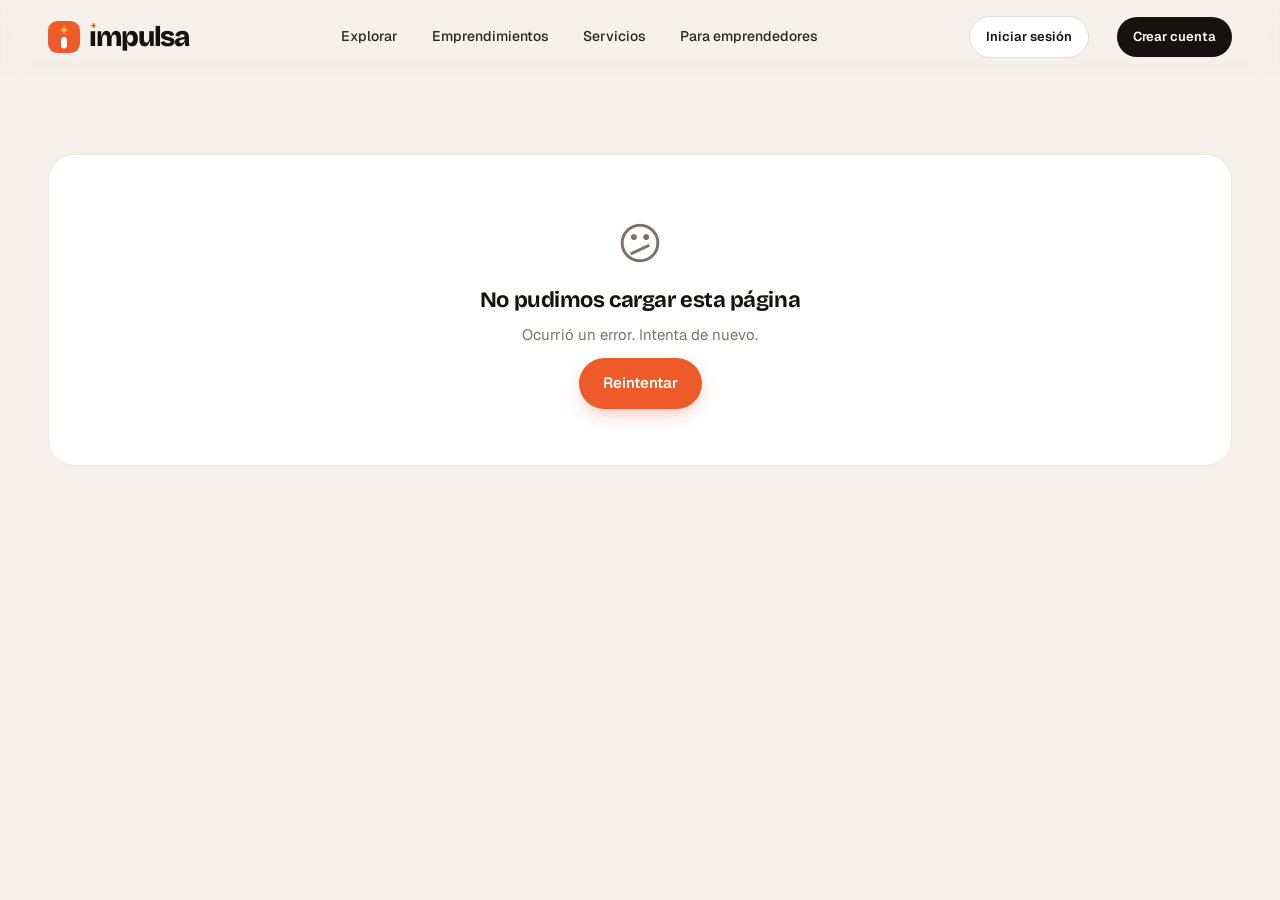
==== frontend/index.html @ 8d98578b "Impulsa: backend FastAPI, frontend y despliegue en Render API en /api, frontend servido por el mismo" ====
<!doctype html>
<html lang="es">
<head>
<meta charset="utf-8">
<meta name="viewport" content="width=device-width, initial-scale=1">
<title>Impulsa · Lo que buscas, hecho cerca de ti</title>
<meta name="description" content="Impulsa reúne a los emprendedores de Ocaña en un solo lugar. Dile a la IA lo que necesitas y te mostramos quién lo tiene.">
<meta name="theme-color" content="#F6F1EA">
<link rel="icon" href="data:image/svg+xml,%3Csvg xmlns='http://www.w3.org/2000/svg' viewBox='0 0 64 64'%3E%3Crect width='64' height='64' rx='19' fill='%23EF5A2A'/%3E%3Crect x='26' y='32' width='12' height='23' rx='6' fill='%23fff'/%3E%3Cpath d='M32 8C33 14.5 35.5 17 42 18 35.5 19 33 21.5 32 28 31 21.5 28.5 19 22 18 28.5 17 31 14.5 32 8Z' fill='%23F4B73F'/%3E%3C/svg%3E">
<link rel="preconnect" href="https://fonts.googleapis.com">
<link rel="preconnect" href="https://fonts.gstatic.com" crossorigin>
<link href="https://fonts.googleapis.com/css2?family=Bricolage+Grotesque:opsz,wght@12..96,600;12..96,700;12..96,800&family=Geist:wght@400;500;600;700&family=Instrument+Serif:ital@0;1&display=swap" rel="stylesheet">
<link rel="stylesheet" href="css/app.css">
</head>
<body>
<div id="app"><div class="cargando-inicial"><div class="pulso"></div></div></div>
<div id="capa"></div>
<div id="avisos"></div>
<script type="module" src="js/app.js"></script>
</body>
</html>
---- frontend/css/app.css ----
/* Impulsa 2.0 — sistema de diseño */
:root{
  --ink:#16120F;--char:#2A2420;--noche:#1C1714;--cream:#F6F1EA;--bone:#FBF8F3;--white:#fff;--sand:#E7DDD0;--line:#EFE7DC;--stone:#7D7268;
  --brasa:#EF5A2A;--brasaD:#C8431B;--brasaS:#FDE6DC;--oro:#F4B73F;--oroS:#FDF1D6;--salvia:#3E7B5E;--salviaS:#E3EFE8;--wa:#25D366;--waD:#0F8A45;
  --fd:"Bricolage Grotesque",system-ui,sans-serif;--fs:"Instrument Serif",Georgia,serif;--fb:"Geist",system-ui,-apple-system,"Segoe UI",sans-serif;
  --s1:0 8px 24px -8px rgba(22,18,15,.09);--s2:0 24px 48px -12px rgba(22,18,15,.14),0 2px 6px rgba(22,18,15,.05);
}
*{box-sizing:border-box;margin:0}
html{scroll-behavior:smooth}
body{font-family:var(--fb);color:var(--ink);background:var(--cream);font-size:15px;line-height:1.5;-webkit-font-smoothing:antialiased}
img{display:block;max-width:100%}
a{color:inherit;text-decoration:none}
button{font:inherit;color:inherit;cursor:pointer;border:0;background:none}
input,select,textarea{font:inherit;color:inherit}
h1,h2,h3,h4{font-family:var(--fd);font-weight:700;letter-spacing:-.03em;line-height:1.05}
.d1{font-size:clamp(44px,6.4vw,86px);font-weight:800;letter-spacing:-.045em;line-height:.98}
.d2{font-size:clamp(34px,4.2vw,52px);font-weight:800;letter-spacing:-.035em}
.d3{font-size:clamp(26px,3vw,36px)}
.d4{font-size:22px;letter-spacing:-.02em}
.serif{font-family:var(--fs);font-style:italic;font-weight:400;letter-spacing:-.01em;color:var(--brasa)}
.kick{font-size:12px;font-weight:500;letter-spacing:.12em;text-transform:uppercase;color:var(--brasa)}
.sua{color:var(--stone)}.peq{font-size:13px}.min{font-size:12px}.neg{font-weight:600}
.wrap{max-width:1344px;margin:0 auto;padding:0 48px}
.row{display:flex;align-items:center}.col{display:flex;flex-direction:column}.entre{justify-content:space-between}.fin{align-items:flex-end}.ini{align-items:flex-start}
.g4{gap:4px}.g6{gap:6px}.g8{gap:8px}.g10{gap:10px}.g12{gap:12px}.g16{gap:16px}.g20{gap:20px}.g24{gap:24px}.g32{gap:32px}.g48{gap:48px}
.crece{flex:1;min-width:0}.envuelve{flex-wrap:wrap}.centro{text-align:center}.oculto{display:none!important}
.ic{width:20px;height:20px;flex:none}
.mt8{margin-top:8px}.mt16{margin-top:16px}.mt24{margin-top:24px}.mt32{margin-top:32px}.mt48{margin-top:48px}

/* logo */
.logo{display:inline-flex;align-items:center;gap:9px;font-family:var(--fd);font-weight:800;font-size:28px;letter-spacing:-.04em;line-height:1}
.logo svg{width:32px;height:32px}
.logo .w{position:relative}.logo .w svg{position:absolute;width:.26em;height:.26em;left:.035em;top:-.02em}
.logo.claro{color:var(--cream)}

/* botones y chips */
.btn{display:inline-flex;align-items:center;justify-content:center;gap:9px;padding:14px 24px;border-radius:999px;font-weight:600;font-size:15px;white-space:nowrap;transition:transform .15s,box-shadow .15s,background .15s}
.btn:hover{transform:translateY(-1px)}.btn:active{transform:none}.btn[disabled]{opacity:.55;pointer-events:none}
.btn-p{background:var(--brasa);color:#fff;box-shadow:0 8px 20px -6px rgba(239,90,42,.45)}.btn-p:hover{background:var(--brasaD)}
.btn-wa{background:var(--wa);color:#fff;box-shadow:0 8px 20px -6px rgba(15,138,69,.45)}.btn-wa:hover{background:#1fbd5b}
.btn-d{background:var(--ink);color:#fff}.btn-g{background:#fff;border:1px solid var(--sand)}.btn-g:hover{border-color:var(--ink)}
.btn-s{padding:10px 16px;font-size:13px}.btn-b{width:100%}
.redondo{width:44px;height:44px;border-radius:50%;display:inline-flex;align-items:center;justify-content:center;background:#fff;border:1px solid var(--line);flex:none;position:relative;transition:border-color .15s}
.redondo:hover{border-color:var(--ink)}
.chip{display:inline-flex;align-items:center;gap:6px;padding:7px 13px;border-radius:999px;font-size:13px;font-weight:500;background:#fff;white-space:nowrap}
.chip .ic{width:14px;height:14px}
.chip.borde{border:1px solid var(--sand)}.chip.oro{background:var(--oroS)}.chip.salvia{background:var(--salviaS);color:var(--salvia)}.chip.brasa{background:var(--brasaS);color:var(--brasaD)}
.chip.tinta{background:var(--ink);color:#fff}.chip.crema{background:var(--cream)}.chip.solido{background:var(--brasa);color:#fff}.chip.orof{background:var(--oro)}
button.chip{cursor:pointer;transition:border-color .15s}button.chip.borde:hover{border-color:var(--ink)}
.pill{padding:10px 15px;border-radius:999px;border:1px solid var(--sand);background:#fff;font-size:14px;font-weight:500;display:inline-flex;gap:7px;align-items:center;cursor:pointer;transition:all .15s}
.pill.on{background:var(--ink);color:#fff;border-color:var(--ink)}.pill.on::before{content:"✓";color:var(--oro);font-weight:700}
.card{background:#fff;border:1px solid var(--line);border-radius:26px;padding:24px}
.oscura{background:var(--ink);color:var(--cream);border-color:var(--ink)}

/* formularios */
.campo{display:flex;flex-direction:column;gap:8px;flex:1;min-width:0}
.campo label{font-size:13px;font-weight:500}.campo label b{color:var(--brasa)}
.campo input,.campo select,.campo textarea{height:52px;padding:0 16px;border-radius:14px;border:1px solid var(--sand);background:#fff;outline:none;width:100%;transition:border-color .15s,box-shadow .15s}
.campo textarea{height:auto;padding:14px 16px;resize:vertical;min-height:104px;line-height:1.5}
.campo input:focus,.campo select:focus,.campo textarea:focus{border-color:var(--brasa);box-shadow:0 0 0 3px rgba(239,90,42,.12)}
.campo small{font-size:12px;color:var(--stone)}
.interruptor{width:44px;height:26px;border-radius:13px;background:var(--sand);position:relative;flex:none;transition:background .2s;cursor:pointer}
.interruptor::after{content:"";position:absolute;width:20px;height:20px;border-radius:50%;background:#fff;top:3px;left:3px;transition:left .2s}
.interruptor.on{background:var(--brasa)}.interruptor.on::after{left:21px}
.error{background:var(--brasaS);color:var(--brasaD);padding:12px 16px;border-radius:14px;font-size:14px;font-weight:500}

/* navegación */
.nav{display:flex;align-items:center;gap:28px;padding:16px 48px;position:sticky;top:0;z-index:30;background:rgba(246,241,234,.9);backdrop-filter:blur(12px)}
.nav .enlaces{display:flex;gap:6px;align-items:center}
.nav .enlaces a{padding:10px 14px;border-radius:999px;font-weight:500;font-size:14px;color:var(--char);display:flex;gap:7px;align-items:center}
.nav .enlaces a .ic{width:18px;height:18px}.nav .enlaces a:hover{background:#fff}.nav .enlaces a.on{background:#fff;color:var(--brasa);font-weight:600;box-shadow:inset 0 0 0 1px var(--line)}
.buscador{display:flex;align-items:center;gap:12px;height:52px;padding:0 7px 0 18px;border-radius:999px;background:#fff;border:1px solid var(--line);flex:1;min-width:0;transition:border-color .15s,box-shadow .15s}
.buscador:focus-within{border-color:var(--brasa);box-shadow:0 0 0 3px rgba(239,90,42,.12)}
.buscador input{border:0;outline:0;background:none;flex:1;min-width:0;font-size:15px}
.buscador button{width:38px;height:38px;border-radius:50%;background:var(--brasa);display:flex;align-items:center;justify-content:center;flex:none}
.avatar{width:44px;height:44px;border-radius:50%;background:var(--ink);color:var(--oro);font-family:var(--fd);font-weight:700;display:inline-flex;align-items:center;justify-content:center;flex:none;font-size:15px;background-size:cover;background-position:center}
.punto{position:absolute;top:-3px;right:-3px;min-width:19px;height:19px;border-radius:10px;background:var(--brasa);color:#fff;font-size:10px;font-weight:700;display:flex;align-items:center;justify-content:center;border:2px solid var(--cream);padding:0 4px}
.menu{position:absolute;right:0;top:54px;background:#fff;border:1px solid var(--line);border-radius:18px;box-shadow:var(--s2);padding:8px;min-width:210px;z-index:40}
.menu a,.menu button{display:flex;gap:10px;align-items:center;width:100%;padding:11px 12px;border-radius:12px;font-size:14px;font-weight:500;text-align:left}
.menu a:hover,.menu button:hover{background:var(--cream)}

/* tarjetas de producto y negocio */
.grid{display:grid;gap:20px}.c2{grid-template-columns:repeat(2,1fr)}.c3{grid-template-columns:repeat(3,1fr)}.c4{grid-template-columns:repeat(4,1fr)}.c6{grid-template-columns:repeat(6,1fr)}
.prod{background:#fff;border:1px solid var(--line);border-radius:24px;padding:8px;box-shadow:var(--s1);display:flex;flex-direction:column;transition:transform .2s,box-shadow .2s;position:relative;min-width:0}
.prod:hover{transform:translateY(-3px);box-shadow:var(--s2)}
.foto{border-radius:18px;aspect-ratio:1/.92;background:var(--sand) center/cover;position:relative;overflow:hidden;display:flex;align-items:center;justify-content:center}
.foto img{width:100%;height:100%;object-fit:cover;position:absolute;inset:0}
.ph{background:linear-gradient(140deg,var(--c1,#F6D9C4),var(--c2,#E9A27C));font-size:56px}
.ph span{filter:drop-shadow(0 6px 10px rgba(22,18,15,.18))}
.prod .tag{position:absolute;top:12px;left:12px;z-index:2;background:#fff;padding:6px 11px;border-radius:999px;font-size:12px;font-weight:600;display:flex;gap:5px;align-items:center}
.prod .tag .ic{width:13px;height:13px}.prod .tag.promo{background:var(--brasa);color:#fff}
.prod .fav{position:absolute;top:12px;right:12px;z-index:2;width:36px;height:36px;border-radius:50%;background:#fff;display:flex;align-items:center;justify-content:center}
.prod .fav .ic{width:17px;height:17px}.fav.on .ic{fill:var(--brasa);stroke:var(--brasa)}
.prod .cuerpo{padding:14px 8px 8px;display:flex;flex-direction:column;gap:7px;flex:1}
.prod .neg-n{font-size:12px;color:var(--stone);font-weight:500;display:flex;gap:5px;align-items:center}
.prod h4{font-family:var(--fb);font-weight:600;font-size:16px;letter-spacing:0;line-height:1.3}
.precio{font-family:var(--fd);font-weight:700;font-size:21px;letter-spacing:-.02em}
.antes{font-size:13px;color:var(--stone);text-decoration:line-through;font-weight:400;font-family:var(--fb);margin-left:6px}
.velo{position:absolute;inset:0;background:rgba(22,18,15,.55);display:flex;flex-direction:column;gap:10px;align-items:center;justify-content:center;z-index:1}
.est{display:inline-flex;gap:4px;align-items:center;font-size:13px;font-weight:600}.est .ic{width:14px;height:14px}
.emp{background:#fff;border:1px solid var(--line);border-radius:26px;overflow:hidden;box-shadow:var(--s1);display:flex;flex-direction:column;transition:transform .2s,box-shadow .2s}
.emp:hover{transform:translateY(-3px);box-shadow:var(--s2)}
.emp .portada{height:150px;background:var(--ink) center/cover;position:relative;display:flex;align-items:center;justify-content:center;font-size:64px}
.emp .portada .chip{position:absolute;top:14px;left:14px}
.emp .cuerpo{padding:20px 22px 22px;display:flex;flex-direction:column;gap:13px;flex:1}
.logo-n{width:56px;height:56px;border-radius:50%;background:var(--ink);color:var(--oro);font-family:var(--fd);font-weight:700;font-size:20px;display:flex;align-items:center;justify-content:center;flex:none;background-size:cover;background-position:center}

/* secciones */
.sec{padding:72px 0}.cab{display:flex;justify-content:space-between;align-items:flex-end;gap:24px;margin-bottom:32px;flex-wrap:wrap}
.hero{display:grid;grid-template-columns:1.05fr .95fr;gap:56px;align-items:center;padding:40px 0 88px}
.barra-ia{display:flex;align-items:center;gap:14px;padding:10px 10px 10px 22px;border-radius:22px;background:#fff;border:1px solid var(--line);box-shadow:var(--s2)}
.barra-ia input{border:0;outline:0;flex:1;min-width:0;font-size:17px;background:none}
.compo{position:relative;height:640px}.compo .grande{position:absolute;right:0;top:0;width:86%;height:96%;border-radius:36px;background:var(--sand) center/cover}
.flota{position:absolute;background:#fff;border-radius:22px;box-shadow:var(--s2);padding:16px}
.cifras{background:var(--ink);color:var(--cream)}.cifras .wrap{display:flex;justify-content:space-between;padding-top:40px;padding-bottom:40px;gap:24px;flex-wrap:wrap}
.cifras b{font-family:var(--fd);font-size:44px;letter-spacing:-.03em;display:block;line-height:1.1}
.cat{height:280px;border-radius:24px;padding:20px;display:flex;flex-direction:column;justify-content:flex-end;color:#fff;background:var(--char) center/cover;position:relative;overflow:hidden;transition:transform .2s}
.cat:hover{transform:translateY(-3px)}.cat::before{content:"";position:absolute;inset:0;background:linear-gradient(180deg,rgba(22,18,15,0) 35%,rgba(22,18,15,.8))}
.cat>*{position:relative}.cat .emo{font-size:44px;margin-bottom:auto}
.bento{display:grid;grid-template-columns:2fr 1fr;gap:16px}.bento.inv{grid-template-columns:1fr 2fr}
.bento>div{border-radius:30px;padding:36px;display:flex;flex-direction:column;gap:20px}
.burbuja{padding:12px 16px;border-radius:18px;font-size:14px;max-width:260px;color:#fff}
.pie{background:var(--noche);color:var(--sand);padding:64px 0 36px}
.pie a{display:block;font-size:14px;opacity:.8;padding:5px 0}.pie a:hover{opacity:1}

/* autenticación */
.auth{display:grid;grid-template-columns:minmax(380px,.8fr) 1.2fr;min-height:100vh}
.auth .lado{background:var(--ink);color:var(--cream);padding:48px;display:flex;flex-direction:column;justify-content:space-between;gap:40px;position:sticky;top:0;height:100vh}
.auth .lado.foto-l{background:linear-gradient(180deg,rgba(22,18,15,.1) 30%,rgba(22,18,15,.88)),var(--ink) center/cover;margin:20px;border-radius:32px;height:calc(100vh - 40px)}
.auth .forma{padding:64px clamp(24px,7vw,112px);display:flex;flex-direction:column;justify-content:center;gap:24px}
.paso{display:flex;gap:16px;padding:14px 16px;border-radius:18px;align-items:center}.paso.on{background:rgba(255,255,255,.07)}
.paso i{width:32px;height:32px;border-radius:50%;display:flex;align-items:center;justify-content:center;font-style:normal;font-weight:600;font-size:14px;border:1px solid var(--stone);flex:none}
.paso.on i{background:var(--brasa);border-color:var(--brasa);color:#fff}.paso.ok i{background:var(--salvia);border-color:var(--salvia);color:#fff}
.opcion{border:1px solid var(--line);background:#fff;border-radius:28px;padding:24px;display:flex;flex-direction:column;gap:16px;cursor:pointer;text-align:left;transition:all .2s}
.opcion.on{border:2px solid var(--brasa);box-shadow:var(--s2);padding:23px}
.seg{display:flex;padding:4px;border-radius:999px;background:#fff;border:1px solid var(--line)}
.seg button{flex:1;padding:11px 18px;border-radius:999px;font-weight:600;font-size:14px;display:flex;gap:8px;justify-content:center;align-items:center}.seg button.on{background:var(--ink);color:#fff}

/* cliente */
.pag{padding:24px 0 80px;display:flex;flex-direction:column;gap:56px}
.momento{border-radius:28px;padding:26px;display:flex;flex-direction:column;gap:16px;min-width:0}
.mini{display:flex;gap:12px;align-items:center;padding:10px;border-radius:16px;background:#fff;color:var(--ink)}
.mini .th{width:50px;height:50px;border-radius:12px;background:var(--sand) center/cover;flex:none;display:flex;align-items:center;justify-content:center;font-size:24px}
.entendi{background:var(--ink);color:var(--cream);border-radius:32px;padding:32px;display:grid;grid-template-columns:1fr minmax(0,520px);gap:32px;align-items:center}
.entendi .chip{background:rgba(255,255,255,.1);color:var(--cream)}
.mejor{background:#fff;color:var(--ink);border-radius:28px;display:grid;grid-template-columns:200px 1fr;overflow:hidden}
.filtros{width:280px;flex:none;display:flex;flex-direction:column;gap:22px;position:sticky;top:96px;align-self:flex-start}
.portada-n{min-height:360px;border-radius:36px;padding:36px;display:flex;align-items:flex-end;justify-content:space-between;gap:24px;color:#fff;background:linear-gradient(180deg,rgba(22,18,15,0) 25%,rgba(22,18,15,.86)),var(--ink) center/cover;flex-wrap:wrap}
.tabs{display:inline-flex;gap:6px;padding:6px;border-radius:999px;background:#fff;border:1px solid var(--line);flex-wrap:wrap}
.tabs button,.tabs a{padding:10px 18px;border-radius:999px;font-weight:600;font-size:14px}.tabs .on{background:var(--ink);color:#fff}
.barra{height:8px;border-radius:4px;background:var(--line);overflow:hidden;flex:1}.barra i{display:block;height:100%;border-radius:4px;background:var(--oro)}
.resena{background:var(--bone);border:1px solid var(--line);border-radius:20px;padding:20px;display:flex;flex-direction:column;gap:10px}
.cal{display:grid;grid-template-columns:repeat(7,1fr);gap:8px}
.dia{min-height:100px;border:1px solid var(--line);border-radius:14px;padding:9px;display:flex;flex-direction:column;gap:5px;background:#fff;min-width:0}
.dia.fuera{background:var(--bone);color:var(--sand)}.dia.sel{background:var(--brasaS);border-color:var(--brasa)}
.dia b{width:28px;height:28px;border-radius:50%;display:flex;align-items:center;justify-content:center;font-size:13px;font-weight:600}.dia.hoy b{background:var(--ink);color:#fff}
.ev{font-size:11px;font-weight:500;padding:4px 7px;border-radius:7px;background:var(--brasa);color:#fff;overflow:hidden;text-overflow:ellipsis;white-space:nowrap;cursor:pointer}
.ev.sug{background:var(--oroS);color:var(--char);border:1px dashed var(--oro)}.ev.compra{background:var(--salviaS);color:var(--salvia)}
.noti{display:flex;gap:12px;padding:16px 22px;cursor:pointer}.noti:hover{background:var(--cream)}.noti.nueva{background:var(--bone)}
.noti .th{width:44px;height:44px;border-radius:14px;background:var(--oroS) center/cover;flex:none;display:flex;align-items:center;justify-content:center}

/* panel del emprendedor */
.panel{display:grid;grid-template-columns:272px 1fr;min-height:100vh}
.lateral{background:var(--ink);color:var(--sand);padding:28px 20px;display:flex;flex-direction:column;gap:24px;position:sticky;top:0;height:100vh;overflow:auto}
.lateral nav a{display:flex;gap:12px;align-items:center;padding:11px 14px;border-radius:14px;font-weight:500;font-size:14px}
.lateral nav a .ic{width:19px;height:19px}.lateral nav a:hover{background:rgba(255,255,255,.06)}.lateral nav a.on{background:var(--brasa);color:#fff;font-weight:600}
.lateral nav a em{margin-left:auto;font-style:normal;font-size:11px;font-weight:700;background:var(--brasa);color:#fff;padding:2px 8px;border-radius:999px}.lateral nav a.on em{background:#fff;color:var(--brasa)}
.principal{padding:36px 40px 64px;display:flex;flex-direction:column;gap:24px;min-width:0}
.kpi{display:flex;flex-direction:column;gap:12px;padding:22px}.kpi b{font-family:var(--fd);font-size:32px;letter-spacing:-.03em;line-height:1}
.barras{display:flex;align-items:flex-end;gap:10px;height:210px}.barras .m{flex:1;display:flex;flex-direction:column;align-items:center;gap:8px;height:100%;justify-content:flex-end;min-width:0}
.barras .par{display:flex;gap:3px;align-items:flex-end;flex:1;width:100%;justify-content:center}.barras .par i{width:42%;max-width:16px;border-radius:5px;min-height:3px;display:block}
.calor{display:grid;grid-template-columns:78px repeat(7,1fr);gap:6px;align-items:center}.calor div.c{height:40px;border-radius:10px;display:flex;align-items:center;justify-content:center;font-size:12px;font-weight:700;color:#fff}
.tabla{width:100%;border-collapse:collapse}.tabla th{font-size:12px;font-weight:500;color:var(--stone);text-align:left;padding:14px 16px;background:var(--bone)}
.tabla td{padding:14px 16px;border-top:1px solid var(--line);font-size:14px;vertical-align:middle}
.th52{width:52px;height:52px;border-radius:14px;background:var(--cream) center/cover;flex:none;display:flex;align-items:center;justify-content:center;font-size:24px}
.sube{border:1.5px dashed var(--sand);border-radius:16px;background:var(--cream) center/cover;height:124px;display:flex;flex-direction:column;gap:6px;align-items:center;justify-content:center;color:var(--stone);font-size:12px;font-weight:500;cursor:pointer;position:relative;overflow:hidden}
.sube input{position:absolute;inset:0;opacity:0;cursor:pointer}.sube .quitar{position:absolute;top:6px;right:6px;width:26px;height:26px;border-radius:50%;background:#fff;color:var(--ink);display:flex;align-items:center;justify-content:center;z-index:2}

/* capas */
#capa:empty{display:none}#capa{position:fixed;inset:0;background:rgba(22,18,15,.55);z-index:60;display:flex;align-items:flex-start;justify-content:center;padding:40px 16px;overflow:auto}
.modal{background:var(--cream);border-radius:32px;padding:32px;width:100%;max-width:600px;display:flex;flex-direction:column;gap:20px;box-shadow:var(--s2);animation:sube .25s}
.cajon{position:fixed;right:16px;top:16px;bottom:16px;width:min(440px,calc(100vw - 32px));background:#fff;border-radius:28px;box-shadow:var(--s2);display:flex;flex-direction:column;overflow:hidden;animation:lado .25s}
#avisos{position:fixed;bottom:24px;left:50%;transform:translateX(-50%);z-index:80;display:flex;flex-direction:column;gap:8px;align-items:center}
.aviso{background:var(--ink);color:#fff;padding:13px 20px;border-radius:999px;font-weight:500;font-size:14px;box-shadow:var(--s2);animation:sube .25s;display:flex;gap:10px;align-items:center}
.aviso.mal{background:var(--brasaD)}
@keyframes sube{from{opacity:0;transform:translateY(12px)}}@keyframes lado{from{opacity:0;transform:translateX(24px)}}
.cargando-inicial{min-height:100vh;display:flex;align-items:center;justify-content:center}
.pulso{width:48px;height:48px;border-radius:15px;background:var(--brasa);animation:late 1s infinite ease-in-out}
@keyframes late{50%{transform:scale(.82);opacity:.6}}
.esq{border-radius:20px;background:linear-gradient(90deg,var(--line),var(--bone),var(--line));background-size:200% 100%;animation:brillo 1.2s infinite linear;min-height:120px}
@keyframes brillo{to{background-position:-200% 0}}
.vacio{padding:56px 24px;text-align:center;display:flex;flex-direction:column;gap:12px;align-items:center;color:var(--stone)}

@media(max-width:1100px){
  .wrap{padding:0 24px}.nav{padding:14px 24px;gap:14px}.c4{grid-template-columns:repeat(2,1fr)}.c6{grid-template-columns:repeat(3,1fr)}.c3{grid-template-columns:repeat(2,1fr)}
  .hero{grid-template-columns:1fr;padding-bottom:56px}.compo{height:480px}.bento,.bento.inv{grid-template-columns:1fr}.entendi{grid-template-columns:1fr}
  .nav .enlaces a span{display:none}.auth{grid-template-columns:1fr}.auth .lado{display:none}
  .panel{grid-template-columns:1fr}.lateral{position:static;height:auto;padding:16px}.lateral nav{display:flex;overflow:auto;gap:4px}.lateral nav a{white-space:nowrap}.lateral .solo-g{display:none}
  .principal{padding:24px 20px 56px}.filtros{display:none}.dos{flex-direction:column}.dos>*{width:100%!important}
}
@media(max-width:640px){
  .c2,.c3{grid-template-columns:1fr}.c6{grid-template-columns:repeat(2,1fr)}.c4{grid-template-columns:repeat(2,1fr);gap:12px}.sec{padding:48px 0}
  .nav .logo .w{display:none}.mejor{grid-template-columns:1fr}.mejor .foto{aspect-ratio:16/9}.dia{min-height:64px;padding:5px}.ev{font-size:9px;padding:2px 4px}.cal{gap:4px}
  .compo .flota{transform:scale(.85);transform-origin:left bottom}.prod h4{font-size:14px}.precio{font-size:17px}.fila-f{flex-direction:column}
}
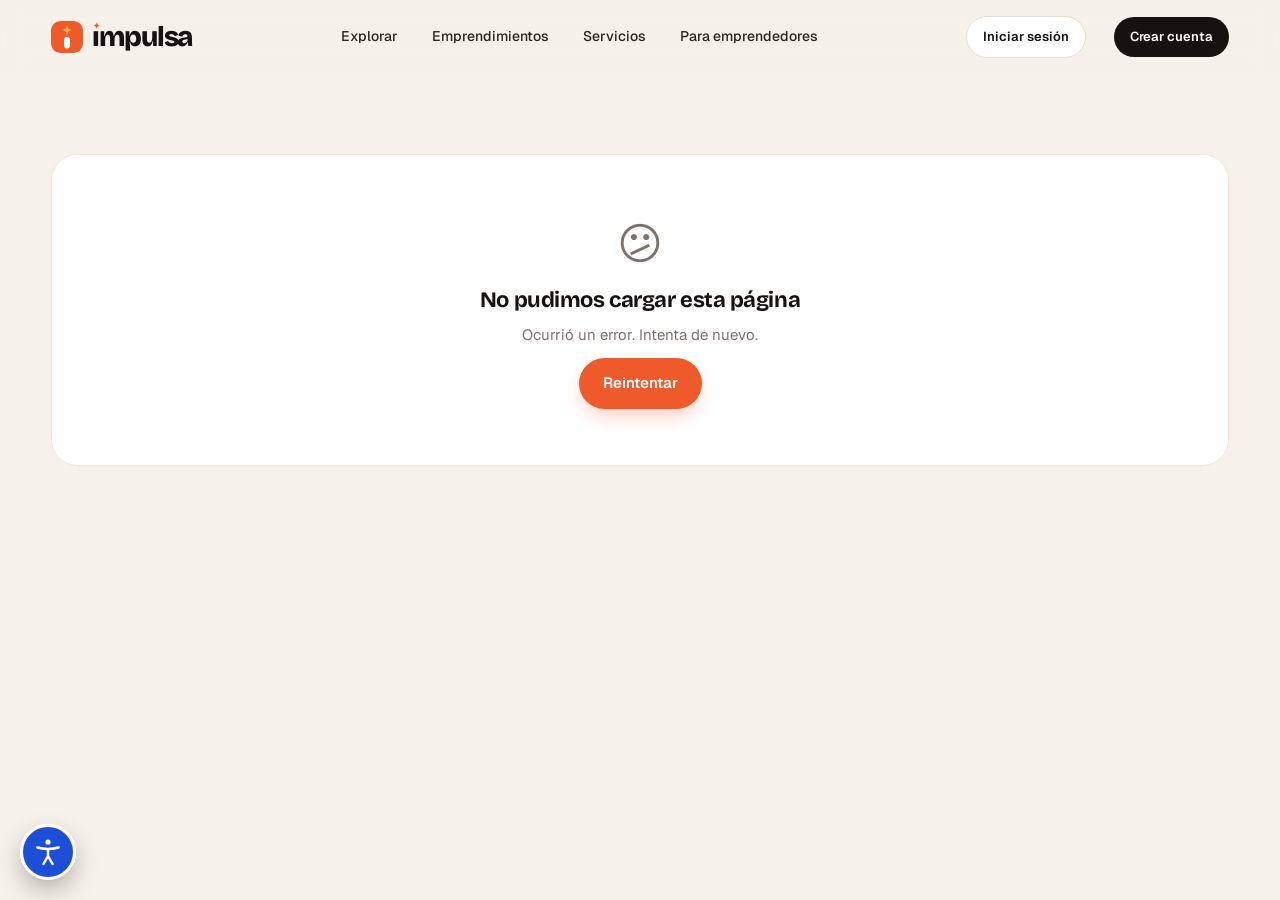
==== commit 963e0556: "Catálogos, panel de administración, pantalla de carga más suave y botón de demo «negocio / emprendim" ====
--- a/frontend/index.html
+++ b/frontend/index.html
@@ -13,7 +13,10 @@
 <link rel="stylesheet" href="css/app.css">
 </head>
 <body>
-<div id="app"><div class="cargando-inicial"><div class="pulso"></div></div></div>
+<div id="app"><div class="cargando-inicial" role="status" aria-live="polite">
+  <svg class="pulso" viewBox="0 0 64 64" aria-hidden="true"><rect width="64" height="64" rx="19" fill="#EF5A2A"/><rect x="26" y="32" width="12" height="23" rx="6" fill="#fff"/><path class="chispa" d="M32 8C33 14.5 35.5 17 42 18 35.5 19 33 21.5 32 28 31 21.5 28.5 19 22 18 28.5 17 31 14.5 32 8Z" fill="#F4B73F"/></svg>
+  <span class="carga-t">Cargando Impulsa…</span><span class="carga-lento">Estamos despertando el servidor. La primera visita del día puede tardar hasta un minuto.</span>
+</div></div>
 <div id="capa"></div>
 <div id="avisos"></div>
 <script type="module" src="js/app.js"></script>
--- a/frontend/css/app.css
+++ b/frontend/css/app.css
@@ -6,7 +6,7 @@
   --s1:0 8px 24px -8px rgba(22,18,15,.09);--s2:0 24px 48px -12px rgba(22,18,15,.14),0 2px 6px rgba(22,18,15,.05);
 }
 *{box-sizing:border-box;margin:0}
-html{scroll-behavior:smooth}
+html{scroll-behavior:smooth}html,body{overflow-x:clip}
 body{font-family:var(--fb);color:var(--ink);background:var(--cream);font-size:15px;line-height:1.5;-webkit-font-smoothing:antialiased}
 img{display:block;max-width:100%}
 a{color:inherit;text-decoration:none}
@@ -20,7 +20,7 @@
 .serif{font-family:var(--fs);font-style:italic;font-weight:400;letter-spacing:-.01em;color:var(--brasa)}
 .kick{font-size:12px;font-weight:500;letter-spacing:.12em;text-transform:uppercase;color:var(--brasa)}
 .sua{color:var(--stone)}.peq{font-size:13px}.min{font-size:12px}.neg{font-weight:600}
-.wrap{max-width:1344px;margin:0 auto;padding:0 48px}
+.wrap{max-width:1440px;margin:0 auto;padding:0 clamp(24px,4vw,72px)}
 .row{display:flex;align-items:center}.col{display:flex;flex-direction:column}.entre{justify-content:space-between}.fin{align-items:flex-end}.ini{align-items:flex-start}
 .g4{gap:4px}.g6{gap:6px}.g8{gap:8px}.g10{gap:10px}.g12{gap:12px}.g16{gap:16px}.g20{gap:20px}.g24{gap:24px}.g32{gap:32px}.g48{gap:48px}
 .crece{flex:1;min-width:0}.envuelve{flex-wrap:wrap}.centro{text-align:center}.oculto{display:none!important}
@@ -65,7 +65,7 @@
 .error{background:var(--brasaS);color:var(--brasaD);padding:12px 16px;border-radius:14px;font-size:14px;font-weight:500}
 
 /* navegación */
-.nav{display:flex;align-items:center;gap:28px;padding:16px 48px;position:sticky;top:0;z-index:30;background:rgba(246,241,234,.9);backdrop-filter:blur(12px)}
+.nav{display:flex;align-items:center;gap:28px;padding:16px clamp(24px,4vw,72px);position:sticky;top:0;z-index:30;background:rgba(246,241,234,.9);backdrop-filter:blur(12px)}
 .nav .enlaces{display:flex;gap:6px;align-items:center}
 .nav .enlaces a{padding:10px 14px;border-radius:999px;font-weight:500;font-size:14px;color:var(--char);display:flex;gap:7px;align-items:center}
 .nav .enlaces a .ic{width:18px;height:18px}.nav .enlaces a:hover{background:#fff}.nav .enlaces a.on{background:#fff;color:var(--brasa);font-weight:600;box-shadow:inset 0 0 0 1px var(--line)}
@@ -106,8 +106,8 @@
 .logo-n{width:56px;height:56px;border-radius:50%;background:var(--ink);color:var(--oro);font-family:var(--fd);font-weight:700;font-size:20px;display:flex;align-items:center;justify-content:center;flex:none;background-size:cover;background-position:center}
 
 /* secciones */
-.sec{padding:72px 0}.cab{display:flex;justify-content:space-between;align-items:flex-end;gap:24px;margin-bottom:32px;flex-wrap:wrap}
-.hero{display:grid;grid-template-columns:1.05fr .95fr;gap:56px;align-items:center;padding:40px 0 88px}
+.sec{padding-top:72px;padding-bottom:72px}.cab{display:flex;justify-content:space-between;align-items:flex-end;gap:24px;margin-bottom:32px;flex-wrap:wrap}
+.hero{display:grid;grid-template-columns:1.05fr .95fr;gap:56px;align-items:center;padding-top:40px;padding-bottom:88px}
 .barra-ia{display:flex;align-items:center;gap:14px;padding:10px 10px 10px 22px;border-radius:22px;background:#fff;border:1px solid var(--line);box-shadow:var(--s2)}
 .barra-ia input{border:0;outline:0;flex:1;min-width:0;font-size:17px;background:none}
 .compo{position:relative;height:640px}.compo .grande{position:absolute;right:0;top:0;width:86%;height:96%;border-radius:36px;background:var(--sand) center/cover}
@@ -184,22 +184,102 @@
 .aviso{background:var(--ink);color:#fff;padding:13px 20px;border-radius:999px;font-weight:500;font-size:14px;box-shadow:var(--s2);animation:sube .25s;display:flex;gap:10px;align-items:center}
 .aviso.mal{background:var(--brasaD)}
 @keyframes sube{from{opacity:0;transform:translateY(12px)}}@keyframes lado{from{opacity:0;transform:translateX(24px)}}
-.cargando-inicial{min-height:100vh;display:flex;align-items:center;justify-content:center}
-.pulso{width:48px;height:48px;border-radius:15px;background:var(--brasa);animation:late 1s infinite ease-in-out}
-@keyframes late{50%{transform:scale(.82);opacity:.6}}
+.cargando-inicial{min-height:100vh;display:flex;flex-direction:column;gap:18px;align-items:center;justify-content:center;padding:24px;text-align:center}
+.pulso{width:64px;height:64px;animation:respira 2.6s cubic-bezier(.45,0,.55,1) infinite;filter:drop-shadow(0 12px 22px rgba(239,90,42,.28))}
+.pulso .chispa{transform-origin:32px 18px;animation:chispa 2.6s cubic-bezier(.45,0,.55,1) infinite}
+@keyframes respira{0%,100%{transform:translateY(0) scale(1)}50%{transform:translateY(-8px) scale(1.04)}}
+@keyframes chispa{0%,100%{transform:scale(1) rotate(0)}50%{transform:scale(1.18) rotate(20deg)}}
+.carga-t{font-weight:600;font-size:15px;color:var(--char);opacity:0;animation:aparece .6s ease 1.2s forwards}
+.carga-lento{max-width:300px;font-size:13px;color:var(--stone);opacity:0;animation:aparece .8s ease 6s forwards}
+@keyframes aparece{to{opacity:1}}
 .esq{border-radius:20px;background:linear-gradient(90deg,var(--line),var(--bone),var(--line));background-size:200% 100%;animation:brillo 1.2s infinite linear;min-height:120px}
 @keyframes brillo{to{background-position:-200% 0}}
 .vacio{padding:56px 24px;text-align:center;display:flex;flex-direction:column;gap:12px;align-items:center;color:var(--stone)}
 
 @media(max-width:1100px){
-  .wrap{padding:0 24px}.nav{padding:14px 24px;gap:14px}.c4{grid-template-columns:repeat(2,1fr)}.c6{grid-template-columns:repeat(3,1fr)}.c3{grid-template-columns:repeat(2,1fr)}
-  .hero{grid-template-columns:1fr;padding-bottom:56px}.compo{height:480px}.bento,.bento.inv{grid-template-columns:1fr}.entendi{grid-template-columns:1fr}
-  .nav .enlaces a span{display:none}.auth{grid-template-columns:1fr}.auth .lado{display:none}
+  .nav{padding:14px 24px;gap:14px}.c4{grid-template-columns:repeat(2,1fr)}.c6{grid-template-columns:repeat(3,1fr)}.c3{grid-template-columns:repeat(2,1fr)}
+  .hero{grid-template-columns:minmax(0,1fr);padding-bottom:56px;gap:40px}.hero>*,.bento>*,.entendi>*,.panel>*,.grid>*{min-width:0}.compo{height:480px}.bento,.bento.inv{grid-template-columns:1fr}.entendi{grid-template-columns:1fr}
+  .nav .enlaces a span{display:none}.nav .enlaces a:not(:has(.ic)){display:none}.nav>.enlaces:empty{display:none}.auth{grid-template-columns:1fr}.auth .lado{display:none}
   .panel{grid-template-columns:1fr}.lateral{position:static;height:auto;padding:16px}.lateral nav{display:flex;overflow:auto;gap:4px}.lateral nav a{white-space:nowrap}.lateral .solo-g{display:none}
   .principal{padding:24px 20px 56px}.filtros{display:none}.dos{flex-direction:column}.dos>*{width:100%!important}
 }
+.caja-cta{border-radius:40px;padding:clamp(24px,5vw,56px)}.caja-temp{border-radius:36px;padding:clamp(22px,4vw,44px)}
 @media(max-width:640px){
-  .c2,.c3{grid-template-columns:1fr}.c6{grid-template-columns:repeat(2,1fr)}.c4{grid-template-columns:repeat(2,1fr);gap:12px}.sec{padding:48px 0}
+  .caja-cta,.caja-temp{border-radius:28px;gap:28px}.caja-cta .d2{font-size:clamp(28px,8.5vw,34px)}
+  .c2,.c3{grid-template-columns:1fr}.c6{grid-template-columns:repeat(2,1fr)}.c4{grid-template-columns:repeat(2,1fr);gap:12px}.sec{padding-top:48px;padding-bottom:48px}
+  .barra-ia{flex-wrap:wrap;padding:14px}.barra-ia input{flex-basis:70%}.barra-ia .btn{width:100%}.nav .btn-s{padding-left:14px;padding-right:14px}
   .nav .logo .w{display:none}.mejor{grid-template-columns:1fr}.mejor .foto{aspect-ratio:16/9}.dia{min-height:64px;padding:5px}.ev{font-size:9px;padding:2px 4px}.cal{gap:4px}
   .compo .flota{transform:scale(.85);transform-origin:left bottom}.prod h4{font-size:14px}.precio{font-size:17px}.fila-f{flex-direction:column}
 }
+
+/* ---------- Accesibilidad */
+:focus-visible{outline:3px solid var(--brasa);outline-offset:2px;border-radius:6px}
+#app:focus{outline:0}
+#a11y-salto{position:fixed;left:16px;top:-80px;z-index:120;background:var(--ink);color:#fff;padding:12px 18px;border-radius:12px;font-weight:600}
+#a11y-salto:focus{top:16px}
+#app,#capa>*{zoom:var(--a11y-zoom,1)}
+#a11y{position:fixed;left:20px;bottom:20px;z-index:100;font-family:system-ui,-apple-system,"Segoe UI",sans-serif}
+#a11y-btn{width:56px;height:56px;border-radius:50%;background:#1D4ED8;color:#fff;display:grid;place-items:center;box-shadow:0 10px 28px -6px rgba(22,18,15,.45);border:3px solid #fff}
+#a11y-btn svg{width:32px;height:32px}
+#a11y-btn.activo::after{content:"";position:absolute;left:42px;bottom:42px;width:14px;height:14px;border-radius:50%;background:var(--oro);border:2px solid #fff}
+#a11y-panel{position:absolute;left:0;bottom:68px;width:min(340px,calc(100vw - 40px));max-height:calc(100vh - 110px);overflow:auto;background:#fff;color:#16120F;border-radius:22px;box-shadow:0 24px 60px -12px rgba(22,18,15,.4);border:1px solid #E7DDD0;padding:18px;display:flex;flex-direction:column;gap:14px}
+#a11y-panel[hidden]{display:none}
+#a11y-panel header{display:flex;justify-content:space-between;align-items:center}
+#a11y-panel h2{font:700 20px/1.2 var(--fd);letter-spacing:-.02em}
+#a11y-cerrar{width:36px;height:36px;border-radius:50%;background:#F6F1EA;font-size:15px}
+.a11y-tam{display:flex;justify-content:space-between;align-items:center;gap:10px;background:#F6F1EA;padding:12px 14px;border-radius:14px;font-size:14px;font-weight:600}
+.a11y-tam div{display:flex;align-items:center;gap:8px}
+.a11y-tam button{width:44px;height:40px;border-radius:10px;background:#fff;border:1px solid #D8CCBC;font-weight:700;font-size:15px}
+.a11y-tam button:disabled{opacity:.4;cursor:not-allowed}
+.a11y-tam output{min-width:46px;text-align:center;font-size:14px}
+.a11y-lista{display:flex;flex-direction:column;gap:8px}
+.a11y-lista button{display:flex;align-items:center;gap:12px;text-align:left;padding:12px 14px;border-radius:14px;border:1px solid #D8CCBC;background:#fff;min-height:56px}
+.a11y-lista button>svg{width:22px;height:22px;flex:none}
+.a11y-lista button span{flex:1;display:flex;flex-direction:column}
+.a11y-lista b{font-size:14px;font-weight:600}.a11y-lista small{font-size:12px;color:#5C524A}
+.a11y-lista i{flex:none;width:40px;height:24px;border-radius:12px;background:#C9BDAE;position:relative;transition:background .15s}
+.a11y-lista i::after{content:"";position:absolute;left:3px;top:3px;width:18px;height:18px;border-radius:50%;background:#fff;transition:left .15s}
+.a11y-lista button[aria-pressed=true]{border-color:#1D4ED8;background:#EEF3FF}
+.a11y-lista button[aria-pressed=true] i{background:#1D4ED8}.a11y-lista button[aria-pressed=true] i::after{left:19px}
+#a11y-reset{padding:12px;border-radius:999px;background:#16120F;color:#fff;font-weight:600;font-size:14px}
+#a11y-guia{display:none;position:fixed;left:0;right:0;height:4px;margin-top:14px;background:#1D4ED8;opacity:.75;z-index:90;pointer-events:none}
+.a11y-guia #a11y-guia{display:block}
+.a11y-contraste{--stone:#3F3630;--char:#16120F;--sand:#8E8072;--line:#A99C8D;--cream:#fff;--bone:#fff;--brasa:#B4380F;--brasaD:#8F2A08;--brasaS:#FFE9DF;--salvia:#1F5A40;--wa:#0B7A3B;--waD:#075C2B;--oro:#B77700}
+.a11y-contraste #app .sua{color:#3F3630}.a11y-contraste #app .serif{color:#8F2A08}
+.a11y-contraste #app :is(.card,.prod,.emp,input,select,textarea,.chip,.btn-g){border-color:#16120F}
+.a11y-grises :is(#app,#capa){filter:grayscale(1)}
+.a11y-legible :is(#app,#capa) *{font-family:Verdana,Tahoma,Arial,sans-serif!important;letter-spacing:.03em!important;word-spacing:.12em;font-style:normal!important}
+.a11y-legible :is(#app,#capa) :is(p,span,small,li,label,input,textarea){line-height:1.7}
+.a11y-enlaces #app :is(a,button):not(.prod,.portada,.logo,.fav,.redondo,.avatar){text-decoration:underline;text-decoration-thickness:2px;text-underline-offset:3px}
+.a11y-enlaces #app :is(a.prod,a.portada){outline:2px dashed var(--brasa);outline-offset:2px}
+.a11y-quieto *,.a11y-quieto *::before,.a11y-quieto *::after{animation:none!important;transition:none!important;scroll-behavior:auto!important}
+.a11y-cursor,.a11y-cursor *{cursor:url("data:image/svg+xml,%3Csvg xmlns='http://www.w3.org/2000/svg' width='44' height='44' viewBox='0 0 24 24'%3E%3Cpath d='m4 2 15 8-6.5 2-2.5 7Z' fill='%2316120F' stroke='%23fff' stroke-width='1.5' stroke-linejoin='round'/%3E%3C/svg%3E") 7 4,auto!important}
+@media(prefers-reduced-motion:reduce){*,*::before,*::after{animation-duration:.01ms!important;transition-duration:.01ms!important;scroll-behavior:auto!important}}
+@media(max-width:1100px){.lateral nav{flex-direction:row!important}.lateral{gap:12px}}
+@media(max-width:640px){#a11y{left:12px;bottom:12px}#a11y-btn{width:50px;height:50px}#avisos{bottom:76px}}
+
+/* ---------- Catálogos */
+.cat-grid{display:grid;grid-template-columns:repeat(auto-fill,minmax(220px,1fr));gap:16px}
+.cat-card{background:#fff;border:1px solid var(--line);border-radius:22px;overflow:hidden;display:flex;flex-direction:column;box-shadow:var(--s1);transition:transform .2s}
+.cat-card:hover{transform:translateY(-2px)}
+.cat-vista{height:150px;display:flex;flex-direction:column;gap:8px;align-items:center;justify-content:center;background:var(--cream) center/cover;color:var(--ink);font-size:13px}
+.cat-vista.pdf{background:linear-gradient(140deg,#FDE6DC,#F6C2AA);color:var(--brasaD)}
+.cat-vista.enlace{background:linear-gradient(140deg,#F7E3B5,#EFC977);color:#6B4A07}
+.cat-ic{width:56px;height:56px;border-radius:16px;background:#fff;display:grid;place-items:center;box-shadow:var(--s1)}.cat-ic .ic{width:26px;height:26px}
+.zona-sube{border:1.5px dashed var(--sand);border-radius:18px;padding:22px;display:flex;flex-direction:column;gap:8px;align-items:center;text-align:center;position:relative;background:var(--bone);cursor:pointer}
+.zona-sube:hover{border-color:var(--brasa)}.zona-sube input{position:absolute;inset:0;opacity:0;cursor:pointer}.zona-sube.lleno{border-style:solid;border-color:var(--salvia);background:var(--salviaS)}
+.seg{display:inline-flex;padding:4px;border-radius:999px;background:#fff;border:1px solid var(--line)}
+.seg button{padding:10px 18px;border-radius:999px;font-weight:600;font-size:14px;display:inline-flex;gap:8px;align-items:center}.seg button.on{background:var(--ink);color:#fff}
+
+/* ---------- Administración */
+.lateral.admin{background:#101820}.lateral.admin nav a.on{background:#2F6FED}
+.etq-admin{align-self:flex-start;background:#2F6FED;color:#fff;font-size:11px;font-weight:700;letter-spacing:.08em;padding:5px 10px;border-radius:999px}
+.filtros-a{display:flex;gap:10px;flex-wrap:wrap;align-items:center}
+.filtros-a form{display:flex;gap:8px;flex:1;min-width:240px;max-width:460px}
+.filtros-a input,.fila-ed input,.fila-ed select{height:44px;border-radius:12px;border:1px solid var(--sand);padding:0 14px;background:#fff;font-size:14px;min-width:0}
+.filtros-a input{flex:1}
+.fila-ed{display:flex;gap:8px;align-items:center;flex-wrap:wrap;padding:12px 0;border-top:1px solid var(--line)}
+.fila-ed:first-of-type{border-top:0}
+.tabla select{height:36px;border-radius:10px;border:1px solid var(--sand);padding:0 8px;background:#fff;font-size:13px}
+.estado-u{display:inline-flex;align-items:center;gap:6px;font-size:12px;font-weight:600}.estado-u i{width:8px;height:8px;border-radius:50%;background:var(--salvia)}.estado-u.off i{background:var(--brasa)}
+@media(max-width:640px){.cat-grid{grid-template-columns:1fr 1fr;gap:10px}.cat-vista{height:110px}.principal .tabla{min-width:760px}}
